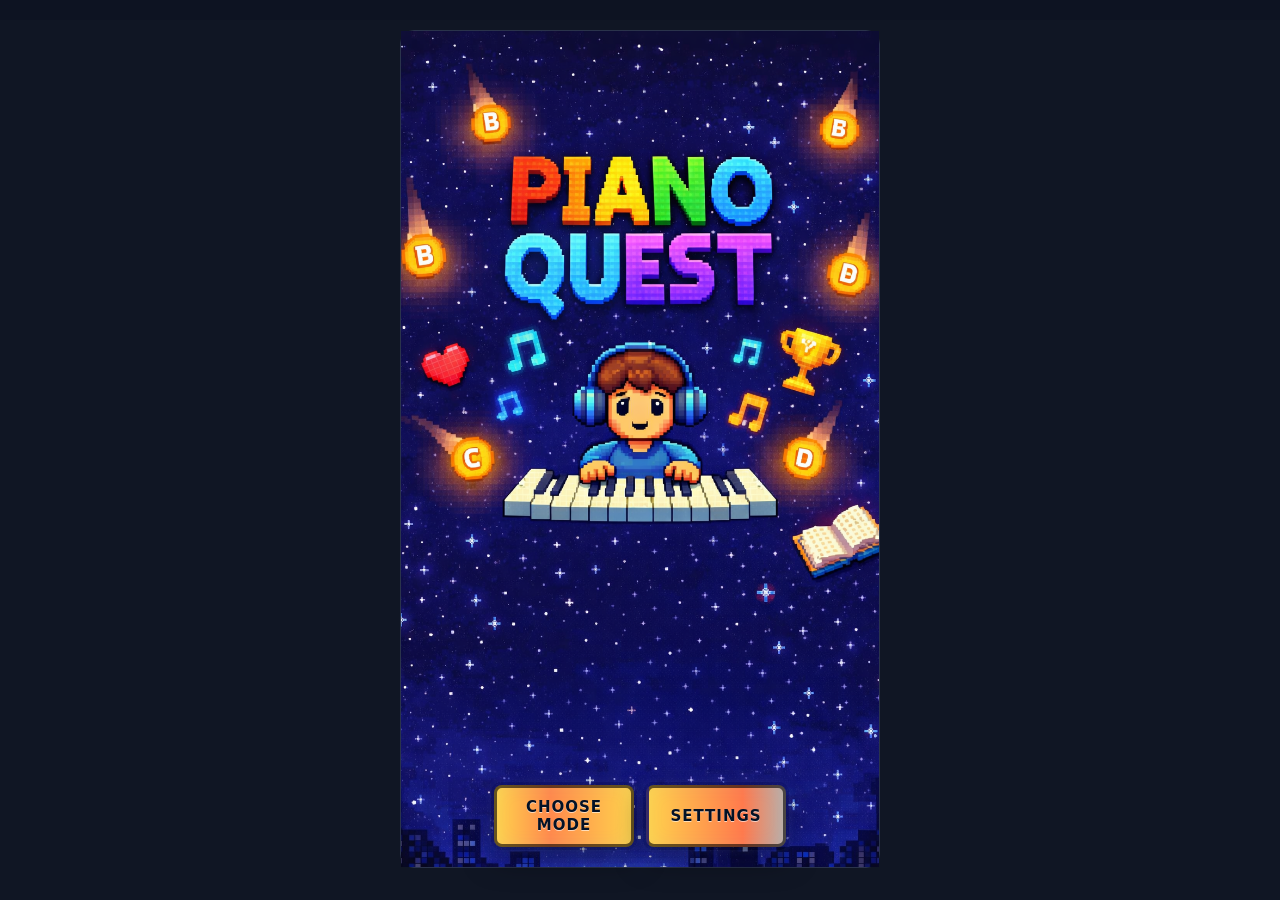
==== index.html @ ebee8ac4 "major changes across the meteor game" ====
<!doctype html>
<html lang="en">
<head>
<meta charset="utf-8"/>
<meta name="viewport" content="width=device-width, initial-scale=1, user-scalable=no"/>
<title>Dino Comets – Mobile Pitch Game</title>
  <!-- quick favicon to avoid 404; uses main menu image as a placeholder -->
  <link rel="icon" href="Assets/Pictures/Main%20menu.png" type="image/png">
<link rel="stylesheet" href="styles.css">
</head>
<body>
<header>
  <div id="levelTimer" class="level-timer" style="margin-left:12px"></div>
</header>

<div class="wrap">
  <div class="panel gameShell">
    <canvas id="game" width="360" height="640" aria-label="game canvas"></canvas>
    <div id="gameOverOverlay" class="game-over-overlay" style="display:none">
      <div class="go-card">
        <h2 class="go-title">Game Over!</h2>
        <div class="go-score">Score: <span id="overlayScore">0</span></div>
        <div class="go-best">Best: <span id="overlayBest">0</span></div>
        <div class="go-buttons">
          <button id="playAgainBtn" class="primary">Play again</button>
          <button id="selectLevelBtn">Select level</button>
          <button id="mainMenuBtn">Main menu</button>
        </div>
      </div>
    </div>
    <div id="mainMenuOverlay" class="menu-overlay" style="display:none">
      <div class="menu-card">
        <div class="menu-banner"><img src="Assets/Pictures/Main menu.png" alt="Main menu"></div>
        <h2 class="menu-title">Main Menu</h2>
        <!-- menu actions moved outside the card so they're visible over the full-screen banner -->

        <div id="chooseModePanel" class="choose-panel" style="display:none">
          <div class="modes-scroll" id="modesList">
            <div class="mode-category">KEYBOARD IDENTIFICATION</div>
            <div class="mode-item" data-mode="meteor-sky">
              <div class="mode-thumb" style="background-image:url('Assets/Pictures/Meteor Sky.png'); background-size:cover; background-position:center;"></div>
              <div class="mode-meta">
                <div class="mode-name">Meteor sky</div>
                <div class="mode-desc">Destroy the meteor notes before they destroy the planet!</div>
              </div>
            </div>
            <div id="modeLevels" class="mode-levels" style="display:none">
              <div class="levels-header">Levels</div>
              <div id="levelsGrid" class="levels-grid"></div>
            </div>
          </div>
        </div>

        <div id="settingsPanel" class="choose-panel" style="display:none">
          <div style="padding:6px">
            <div style="margin-bottom:8px">Input source</div>
            <select id="inputSelect" aria-label="input-select" style="width:100%; margin-bottom:8px">
              <option value="mic">Microphone</option>
              <option value="midi">MIDI keyboard</option>
            </select>
            <button id="btnMidi">Connect MIDI</button>
            <div style="height:6px"></div>
            <div id="permMsg"></div>
            <div id="midiMsg" style="margin-top:6px; color:#bcd3ef"></div>
            <div style="height:8px"></div>
            <label style="display:flex; align-items:center; gap:8px; margin-top:6px">
              <input id="musicToggle" type="checkbox"> Play menu music
            </label>
            <div style="height:8px"></div>
            <label style="display:flex; align-items:center; gap:8px; align-items:center">
              Volume
              <input id="musicVolume" type="range" min="0" max="100" value="55" style="flex:1;">
            </label>
            <div style="height:8px"></div>
            <div style="height:8px"></div>
            <div style="margin-top:6px; border-top:1px solid rgba(255,255,255,0.03); padding-top:8px">
              <div style="font-weight:800; margin-bottom:6px">Microphone calibration</div>
              <button id="calibrateBtn">Open calibration</button>
              <div id="calibPanel" style="display:none; margin-top:8px;">
                <div style="margin-bottom:6px">Level: <div class="bar" style="display:inline-block; width:140px; vertical-align:middle; margin-left:6px"><div id="calibLevel" class="fill" style="width:0"></div></div></div>
                <div style="margin-top:6px">Detected: <span id="calibDetected">—</span></div>
                <div style="margin-top:6px">Suggested tolerance: <span id="calibSuggestedTol">—</span> ¢</div>
                <div style="margin-top:8px; display:flex; gap:8px; flex-wrap:wrap">
                  <button id="calibAmbientBtn">Measure ambient (2s)</button>
                  <button id="calibTargetBtn">Capture target (play note)</button>
                  <button id="calibVerifyBtn">Verify different note</button>
                </div>
                <div id="calibMsg" style="margin-top:8px; color:#ffdede"></div>
                <div style="height:8px"></div>
                <div style="display:flex; gap:8px;">
                  <button id="calibSaveBtn" class="primary">Save calibration</button>
                  <button id="calibCloseBtn">Close</button>
                </div>
              </div>
            </div>
            <div style="height:8px"></div>
            <div style="display:flex; gap:8px;">
              <button id="settingsCloseBtn">Close</button>
            </div>
          </div>
        </div>

        <div style="height:10px"></div>
      </div>
    </div>
    <!-- floating actions visible over the banner (mode/settings) -->
    <div class="menu-floating-actions" style="pointer-events:auto">
      <button id="chooseModeBtn" class="primary">Choose mode</button>
      <button id="settingsBtn">Settings</button>
    </div>
    <div id="readyOverlay" class="ready-overlay" style="display:none">
      <div class="ready-card">
        <div class="ready-title">Ready?</div>
        <div class="ready-sub">click to start</div>
      </div>
    </div>
  </div>

  <!-- controls panel removed (Input level, detected note, tolerances) -->
</div>

<script src="main.js"></script>
</body>
</html>
---- styles.css ----
:root { --bg:#101624; --fg:#e9f0ff; --panel:#121a2c; --edge:#2a334b; }
html,body { margin:0; height:100%; background:var(--bg); color:var(--fg); font-family: system-ui, -apple-system, Segoe UI, Roboto, sans-serif; }
header { padding:10px 12px; display:flex; gap:8px; align-items:center; background:#0d1322; position:sticky; top:0; z-index:2; }
h1 { font-size:15px; margin:0; font-weight:700; }
button, input { font:inherit; border-radius:10px; border:1px solid var(--edge); padding:8px 12px; background:#141a2b; color:var(--fg); }
button.primary { background:#2a3352; border-color:#3a4470; }
.wrap { display:grid; grid-template-columns: 1fr; gap:10px; padding:10px; max-width: 480px; margin: 0 auto 14px; }
.panel { background:var(--panel); border:1px solid var(--edge); border-radius:14px; padding:10px; }
.gameShell { position:relative; }
canvas { image-rendering: pixelated; width: 100%; height: auto; border-radius: 14px; border:1px solid var(--edge); background:#0f1424; display:block; }
.row { display:flex; gap:8px; align-items:center; flex-wrap:wrap; }
.bar { height:10px; background:#26324b; border-radius:8px; overflow:hidden; }
.fill { height:100%; width:0; background:linear-gradient(90deg,#4ea1ff,#89f7fe); }
.stat { font-variant-numeric: tabular-nums; }
small { color:#a9b3cf; }

/* small helper to reduce canvas aliasing on some browsers */
canvas { image-rendering: pixelated; }

/* Game Over overlay */
.game-over-overlay {
	position: absolute;
	inset: 0;
	display: flex;
	align-items: center;
	justify-content: center;
	pointer-events: none;
}
.game-over-overlay .go-card {
	pointer-events: auto;
	background: linear-gradient(180deg, rgba(20,10,10,0.9), rgba(10,5,5,0.85));
	border-radius: 14px;
	padding: 22px;
	text-align: center;
	color: #fff;
	width: 80%;
	max-width: 320px;
	box-shadow: 0 12px 30px rgba(0,0,0,0.6), 0 2px 0 rgba(0,0,0,0.3) inset;
}
.go-title {
	margin: 0 0 8px 0;
	font-size: 44px;
	line-height: 1;
	color: #ff3b3b;
	font-weight: 900;
	text-shadow: 0 6px 0 rgba(0,0,0,0.6), 0 1px 0 #fff2b8 inset;
	-webkit-text-stroke: 2px rgba(120,10,10,0.6);
}
.go-score, .go-best { font-size: 18px; margin: 6px 0; color:#ffdede }
.go-buttons { display:flex; gap:10px; justify-content:center; margin-top:12px }
.go-buttons button { min-width:110px }

/* Main menu overlay */
.menu-overlay {
	position: absolute;
	inset: 0;
	display: flex;
	align-items: center;
	justify-content: center;
	pointer-events: none;
}

/* Use a full-screen picture as the main-menu background (covers the canvas)
   Hide the card by default so the picture fills the screen on app load.
   Add `.show-card` to reveal the card when needed. */
.menu-overlay {
    background-image: url('Assets/Pictures/Main menu.png');
    background-size: cover;
    background-position: center;
    background-repeat: no-repeat;
}
.menu-overlay .menu-card { display: none; }
.menu-overlay.show-card .menu-card { display: block; }
.menu-overlay.show-card { background-image: none; background-color: rgba(6,8,14,0.95); align-items: flex-start; justify-content: flex-start; }
.menu-overlay.show-card .menu-card { display:block; width:100%; max-width:none; height:100%; border-radius:0; margin:0; padding:18px; box-sizing:border-box; overflow:auto; }
.menu-overlay.show-card .menu-banner { display:none; }
.menu-overlay.show-card .menu-floating-actions { display:none; }
.menu-overlay.show-card .modes-scroll { max-height: calc(100% - 160px); overflow:auto; }
.menu-overlay .menu-card {
	pointer-events: auto;
	background: linear-gradient(180deg, rgba(8,12,24,0.96), rgba(6,8,14,0.95));
	border-radius: 14px;
	padding: 18px;
	overflow: hidden;
	min-width: 280px;
	box-sizing: border-box;
	width: 86%;
	max-width: 420px;
	color: #eaf6ff;
	box-shadow: 0 18px 40px rgba(0,0,0,0.6);
}

.menu-banner { width:100%; display:block; margin-bottom:10px; }
/* make the banner pop with a pixel-art frame and glow */
.menu-banner img { width:100%; height:220px; object-fit:cover; border-radius:8px; display:block; box-shadow: 0 18px 40px rgba(0,0,0,0.6), 0 0 40px rgba(120,100,255,0.08) inset; border:4px solid rgba(6,8,14,0.6); image-rendering: pixelated; }


/* Floating action buttons that sit on top of the full-screen banner */
.menu-floating-actions {
	position: absolute;
	bottom: 20px;
	left: 50%;
	transform: translateX(-50%);
	display: flex;
	gap: 12px;
	pointer-events: auto;
	z-index: 4;
}
.menu-floating-actions button {
	min-width: 140px;
	padding: 10px 18px;
	border-radius: 8px;
	position: relative;
	font-weight: 900;
	text-transform: uppercase;
	letter-spacing: 1px;
	font-size: 15px;
	border: 3px solid rgba(0,0,0,0.6);
	cursor: pointer;
	box-shadow: 0 10px 30px rgba(0,0,0,0.5), 0 0 18px rgba(110,190,255,0.06) inset;
	transition: transform 160ms ease, box-shadow 160ms ease;
	color: #041226;
	background: linear-gradient(90deg, #ffd24d 0%, #ff7a4d 35%, #7be1ff 65%, #8b6bff 100%);
	background-size: 200% 100%;
	text-shadow: 0 1px 0 rgba(255,255,255,0.6);
}
.menu-floating-actions button.primary { background: linear-gradient(90deg,#ffd24d 0%,#ff8a4d 40%,#ffd24d 100%); }
.menu-floating-actions button:hover { transform: translateY(-6px) scale(1.02); box-shadow: 0 18px 45px rgba(0,0,0,0.6), 0 0 30px rgba(120,90,255,0.14); }
.menu-floating-actions button:active { transform: translateY(-2px) scale(0.99); }

/* add a subtle neon rim around the buttons to match the banner colors */
.menu-floating-actions button::after{
	content: '';
	position: absolute;
	left: -6px; right: -6px; top: -6px; bottom: -6px;
	border-radius: 10px;
	pointer-events: none;
	box-shadow: 0 0 18px rgba(123,107,255,0.12), 0 0 10px rgba(123,227,255,0.06);
	opacity: 0.9;
}
.menu-title { margin:0 0 8px 0; font-size:22px; font-weight:800; }
.menu-actions { display:flex; gap:10px; margin-bottom:12px }
.menu-actions button { flex:1 }
.back-button { flex:0 0 44px; width:44px; padding:6px; font-size:18px; border-radius:8px }
.choose-panel { background: linear-gradient(180deg, rgba(12,16,30,0.6), rgba(6,8,14,0.4)); padding:10px; border-radius:10px }
.modes-scroll { max-height:220px; overflow:auto; padding-right:6px }
.mode-category { font-size:12px; color:#9fb3d9; margin:8px 6px }
.mode-item { display:flex; gap:10px; align-items:center; padding:8px; border-radius:8px; margin:6px; background:linear-gradient(180deg, rgba(255,255,255,0.02), transparent) }
.mode-thumb { width:48px; height:48px; background:linear-gradient(135deg,#ffb84d,#ffa36b); border-radius:6px; box-shadow: inset 0 -6px 10px rgba(0,0,0,0.15); flex:0 0 48px }
.mode-meta { display:flex; flex-direction:column }
.mode-name { font-weight:700 }
.mode-desc { font-size:12px; color:#bcd3ef }

.mode-levels { margin-top:8px; }
.levels-header { color:#9fb3d9; font-size:12px; margin:6px }
.levels-grid { display:flex; flex-wrap:wrap; gap:8px }
.level-item { width:56px; height:56px; display:flex; align-items:center; justify-content:center; border-radius:8px; background:rgba(255,255,255,0.02); cursor:pointer; font-weight:700 }
.level-item.locked { opacity:0.28; cursor:not-allowed; filter:grayscale(0.6) }
.level-item.unlocked { box-shadow: 0 6px 12px rgba(0,0,0,0.35) }
.level-timer { color:#eaf6ff; font-weight:700 }

/* Ready overlay */
.ready-overlay {
	position: absolute;
	inset: 0;
	display: flex;
	align-items: center;
	justify-content: center;
	pointer-events: none;
}
.ready-card {
	pointer-events: auto;
	background: linear-gradient(180deg, rgba(8,8,12,0.95), rgba(4,4,6,0.95));
	padding: 22px 28px;
	border-radius: 12px;
	text-align: center;
	color: #fff;
	box-shadow: 0 12px 28px rgba(0,0,0,0.6);
}
.ready-title { font-size:42px; font-weight:800; color:#ff4d4d; margin-bottom:6px; text-shadow:0 6px 0 rgba(0,0,0,0.5) }
.ready-sub { font-size:14px; color:#dfefff }
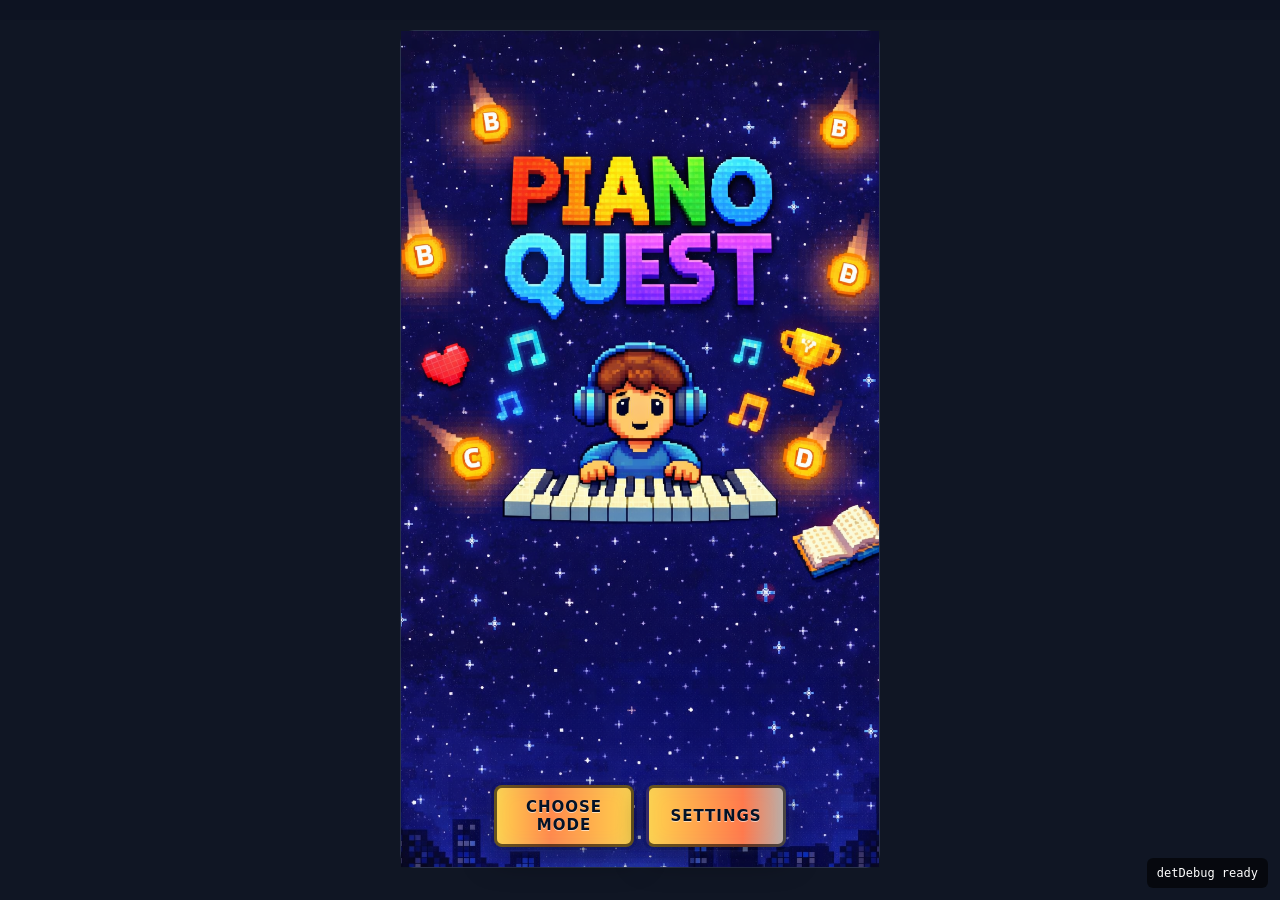
==== commit f352e077: "changes to mic input functionality" ====
--- a/index.html
+++ b/index.html
@@ -80,9 +80,16 @@
                 <div style="margin-bottom:6px">Level: <div class="bar" style="display:inline-block; width:140px; vertical-align:middle; margin-left:6px"><div id="calibLevel" class="fill" style="width:0"></div></div></div>
                 <div style="margin-top:6px">Detected: <span id="calibDetected">—</span></div>
                 <div style="margin-top:6px">Suggested tolerance: <span id="calibSuggestedTol">—</span> ¢</div>
+                <div style="margin-top:8px">Tolerance: <input id="tol" type="range" min="10" max="100" step="1" value="35" style="width:160px; vertical-align:middle; margin-left:8px"> <span id="tolVal" style="margin-left:8px; font-weight:700">35</span> ¢</div>
+                <div style="margin-top:8px; display:flex; gap:8px; align-items:center">
+                  <label style="display:flex; align-items:center; gap:8px">Threshold (dB)
+                    <input id="calibThreshold" type="range" min="-60" max="-20" step="1" value="-40" style="width:160px; vertical-align:middle; margin-left:8px">
+                  </label>
+                  <button id="calibRecordBtn" style="width:34px; height:34px; border-radius:18px; background:#330000; border:1px solid #550000; color:#fff">●</button>
+                  <div id="calibDbReadout" style="min-width:80px; font-family:monospace;">-</div>
+                </div>
                 <div style="margin-top:8px; display:flex; gap:8px; flex-wrap:wrap">
-                  <button id="calibAmbientBtn">Measure ambient (2s)</button>
-                  <button id="calibTargetBtn">Capture target (play note)</button>
+                  <button id="calibTargetBtn">Calibrate pitch (play C)</button>
                   <button id="calibVerifyBtn">Verify different note</button>
                 </div>
                 <div id="calibMsg" style="margin-top:8px; color:#ffdede"></div>
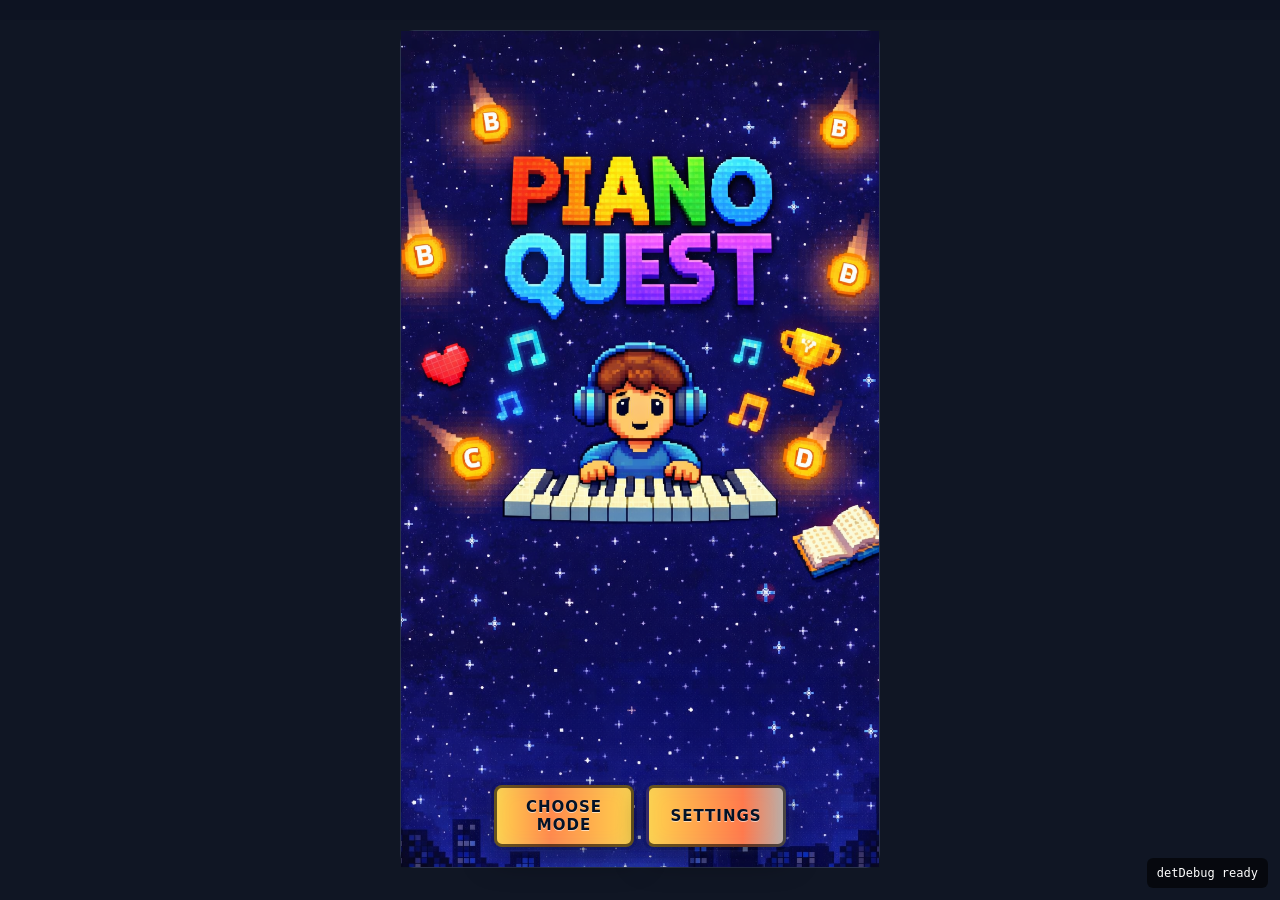
==== commit b7ba6111: "justering av volum og high score" ====
--- a/index.html
+++ b/index.html
@@ -64,7 +64,7 @@
             <div id="midiMsg" style="margin-top:6px; color:#bcd3ef"></div>
             <div style="height:8px"></div>
             <label style="display:flex; align-items:center; gap:8px; margin-top:6px">
-              <input id="musicToggle" type="checkbox"> Play menu music
+              <input id="musicToggle" type="checkbox"> Play music (menu & game)
             </label>
             <div style="height:8px"></div>
             <label style="display:flex; align-items:center; gap:8px; align-items:center">
@@ -101,7 +101,8 @@
               </div>
             </div>
             <div style="height:8px"></div>
-            <div style="display:flex; gap:8px;">
+            <div style="display:flex; gap:8px; flex-wrap:wrap;">
+              <button id="clearRecordsBtn" style="background:#7a2f2f; color:#fff; border:1px solid #a05050">Clear all records</button>
               <button id="settingsCloseBtn">Close</button>
             </div>
           </div>
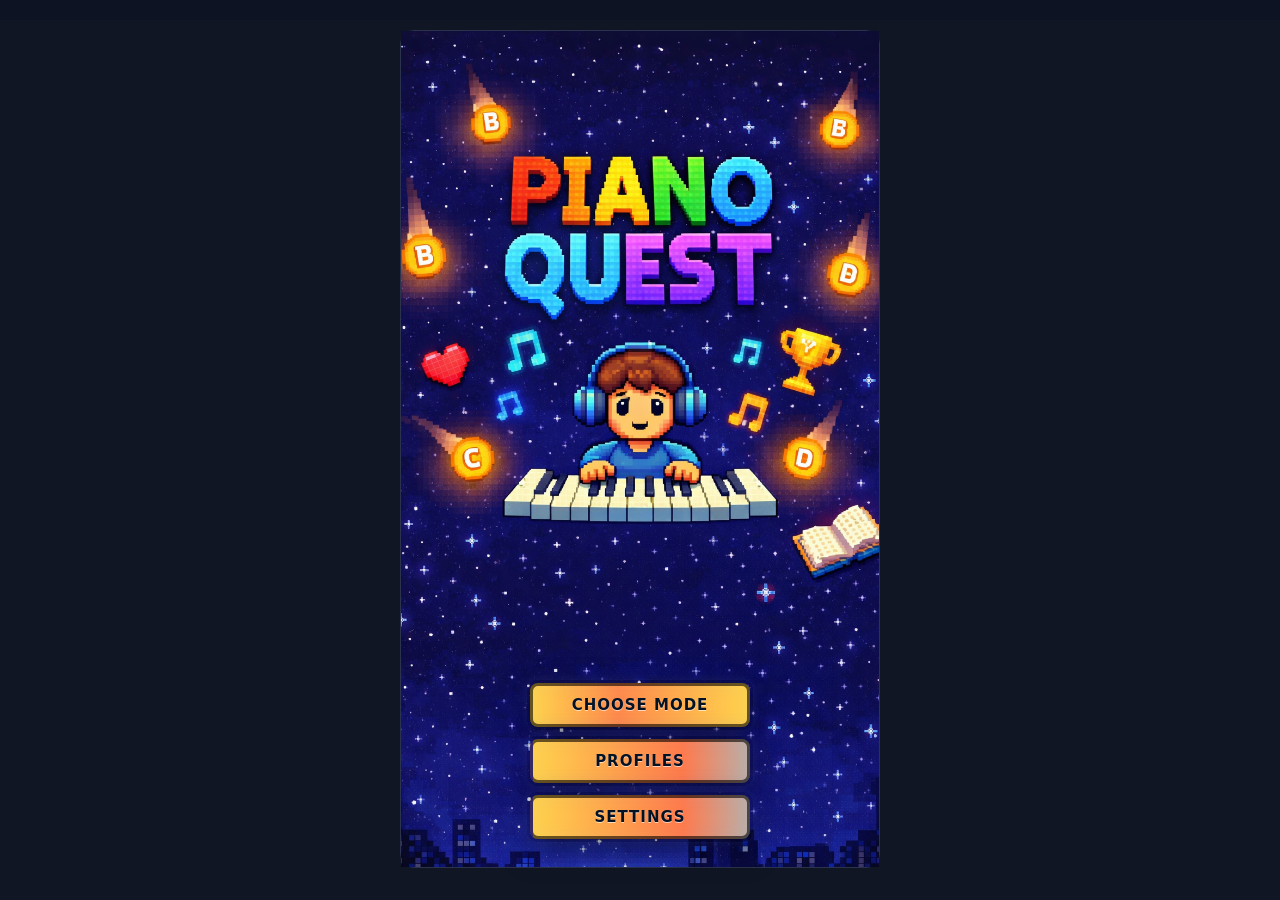
==== commit 2b7a574c: "improved the input handling method, and added profile creation and coin system" ====
--- a/index.html
+++ b/index.html
@@ -29,10 +29,13 @@
       </div>
     </div>
     <div id="mainMenuOverlay" class="menu-overlay" style="display:none">
-      <div class="menu-card">
-        <div class="menu-banner"><img src="Assets/Pictures/Main menu.png" alt="Main menu"></div>
-        <h2 class="menu-title">Main Menu</h2>
-        <!-- menu actions moved outside the card so they're visible over the full-screen banner -->
+      <div class="menu-card">
+        <div class="menu-banner"><img src="Assets/Pictures/Main menu.png" alt="Main menu"></div>
+        <div class="menu-header">
+          <button id="backBtn" class="back-button" style="display:none">Back</button>
+          <h2 class="menu-title">Main Menu</h2>
+        </div>
+        <!-- menu actions moved outside the card so they're visible over the full-screen banner -->
 
         <div id="chooseModePanel" class="choose-panel" style="display:none">
           <div class="modes-scroll" id="modesList">
@@ -44,6 +47,14 @@
                 <div class="mode-desc">Destroy the meteor notes before they destroy the planet!</div>
               </div>
             </div>
+            <div class="mode-category" style="margin-top:10px">NOTE READING</div>
+            <div class="mode-item" data-mode="note-reading">
+              <div class="mode-thumb" style="background:#1a1520; display:flex; align-items:center; justify-content:center; font-size:38px; color:#c4b896;">𝄞</div>
+              <div class="mode-meta">
+                <div class="mode-name">Note Reading</div>
+                <div class="mode-desc">Read the note on the staff and play it on your piano!</div>
+              </div>
+            </div>
             <div id="modeLevels" class="mode-levels" style="display:none">
               <div class="levels-header">Levels</div>
               <div id="levelsGrid" class="levels-grid"></div>
@@ -51,14 +62,17 @@
           </div>
         </div>
 
-        <div id="settingsPanel" class="choose-panel" style="display:none">
-          <div style="padding:6px">
+        <div id="settingsPanel" class="choose-panel" style="display:none">
+          <div style="padding:6px">
             <div style="margin-bottom:8px">Input source</div>
             <select id="inputSelect" aria-label="input-select" style="width:100%; margin-bottom:8px">
               <option value="mic">Microphone</option>
               <option value="midi">MIDI keyboard</option>
             </select>
-            <button id="btnMidi">Connect MIDI</button>
+            <div style="display:flex; gap:8px; flex-wrap:wrap">
+              <button id="btnMidi">Connect MIDI</button>
+              <button id="restartMicBtn">Restart microphone</button>
+            </div>
             <div style="height:6px"></div>
             <div id="permMsg"></div>
             <div id="midiMsg" style="margin-top:6px; color:#bcd3ef"></div>
@@ -102,20 +116,56 @@
             </div>
             <div style="height:8px"></div>
             <div style="display:flex; gap:8px; flex-wrap:wrap;">
-              <button id="clearRecordsBtn" style="background:#7a2f2f; color:#fff; border:1px solid #a05050">Clear all records</button>
+              <button id="clearRecordsBtn" style="background:#7a2f2f; color:#fff; border:1px solid #a05050">Clear profile records</button>
               <button id="settingsCloseBtn">Close</button>
             </div>
-          </div>
-        </div>
-
-        <div style="height:10px"></div>
-      </div>
-    </div>
-    <!-- floating actions visible over the banner (mode/settings) -->
-    <div class="menu-floating-actions" style="pointer-events:auto">
-      <button id="chooseModeBtn" class="primary">Choose mode</button>
-      <button id="settingsBtn">Settings</button>
-    </div>
+          </div>
+        </div>
+
+        <div id="profilePanel" class="choose-panel profile-panel" style="display:none">
+          <div class="profile-current">
+            <div>
+              <div class="profile-label">Current profile</div>
+              <div id="activeProfileName" class="profile-name">Player 1</div>
+            </div>
+            <div class="coin-pill">Coins <span id="profileCoins">0</span></div>
+          </div>
+
+          <div class="profile-actions">
+            <input id="profileNameInput" type="text" maxlength="24" placeholder="New profile name">
+            <button id="createProfileBtn" class="primary">Create</button>
+          </div>
+
+          <div id="profileList" class="profile-list"></div>
+
+          <div class="profile-stats">
+            <div class="profile-stat"><span>Levels unlocked</span><strong id="profileUnlockedCount">1 / 10</strong></div>
+            <div class="profile-stat"><span>Levels completed</span><strong id="profileCompletedCount">0 / 10</strong></div>
+            <div class="profile-stat"><span>Meteor time</span><strong id="profileMeteorTime">0m</strong></div>
+            <div class="profile-stat"><span>Note time</span><strong id="profileNoteTime">0m</strong></div>
+            <div class="profile-stat"><span>Survival best</span><strong id="profileSurvivalBest">0</strong></div>
+            <div class="profile-stat"><span>Note Reading best</span><strong id="profileNoteBest">0</strong></div>
+          </div>
+
+          <div class="levels-header">Meteor level bests</div>
+          <div id="profileLevelBests" class="profile-level-bests"></div>
+
+          <div class="profile-footer">
+            <button id="deleteProfileBtn" class="danger">Delete profile</button>
+            <button id="profileCloseBtn">Close</button>
+          </div>
+          <div id="profileMsg" class="profile-msg"></div>
+        </div>
+
+        <div style="height:10px"></div>
+      </div>
+    </div>
+    <!-- floating actions visible over the banner (mode/settings) -->
+    <div class="menu-floating-actions" style="pointer-events:auto">
+      <button id="chooseModeBtn" class="primary">Choose mode</button>
+      <button id="profileBtn">Profiles</button>
+      <button id="settingsBtn">Settings</button>
+    </div>
     <div id="readyOverlay" class="ready-overlay" style="display:none">
       <div class="ready-card">
         <div class="ready-title">Ready?</div>
--- a/styles.css
+++ b/styles.css
@@ -96,19 +96,24 @@
 
 
 /* Floating action buttons that sit on top of the full-screen banner */
-.menu-floating-actions {
-	position: absolute;
-	bottom: 20px;
-	left: 50%;
-	transform: translateX(-50%);
-	display: flex;
-	gap: 12px;
-	pointer-events: auto;
-	z-index: 4;
-}
-.menu-floating-actions button {
-	min-width: 140px;
-	padding: 10px 18px;
+.menu-floating-actions {
+	position: absolute;
+	bottom: 28px;
+	left: 50%;
+	transform: translateX(-50%);
+	display: flex;
+	flex-direction: column;
+	flex-wrap: nowrap;
+	justify-content: center;
+	gap: 12px;
+	width: min(220px, calc(100% - 48px));
+	pointer-events: auto;
+	z-index: 4;
+}
+.menu-floating-actions button {
+	width: 100%;
+	min-width: 0;
+	padding: 10px 18px;
 	border-radius: 8px;
 	position: relative;
 	font-weight: 900;
@@ -138,12 +143,13 @@
 	box-shadow: 0 0 18px rgba(123,107,255,0.12), 0 0 10px rgba(123,227,255,0.06);
 	opacity: 0.9;
 }
-.menu-title { margin:0 0 8px 0; font-size:22px; font-weight:800; }
-.menu-actions { display:flex; gap:10px; margin-bottom:12px }
-.menu-actions button { flex:1 }
-.back-button { flex:0 0 44px; width:44px; padding:6px; font-size:18px; border-radius:8px }
-.choose-panel { background: linear-gradient(180deg, rgba(12,16,30,0.6), rgba(6,8,14,0.4)); padding:10px; border-radius:10px }
-.modes-scroll { max-height:220px; overflow:auto; padding-right:6px }
+.menu-header { display:flex; align-items:center; gap:10px; margin-bottom:8px; }
+.menu-title { margin:0; font-size:22px; font-weight:800; }
+.menu-actions { display:flex; gap:10px; margin-bottom:12px }
+.menu-actions button { flex:1 }
+.back-button { flex:0 0 auto; padding:7px 12px; font-size:14px; border-radius:8px; font-weight:800; }
+.choose-panel { background: linear-gradient(180deg, rgba(12,16,30,0.6), rgba(6,8,14,0.4)); padding:10px; border-radius:10px }
+.modes-scroll { max-height:220px; overflow:auto; padding-right:6px }
 .mode-category { font-size:12px; color:#9fb3d9; margin:8px 6px }
 .mode-item { display:flex; gap:10px; align-items:center; padding:8px; border-radius:8px; margin:6px; background:linear-gradient(180deg, rgba(255,255,255,0.02), transparent) }
 .mode-thumb { width:48px; height:48px; background:linear-gradient(135deg,#ffb84d,#ffa36b); border-radius:6px; box-shadow: inset 0 -6px 10px rgba(0,0,0,0.15); flex:0 0 48px }
@@ -156,10 +162,77 @@
 .levels-grid { display:flex; flex-wrap:wrap; gap:8px }
 .level-item { width:56px; height:56px; display:flex; align-items:center; justify-content:center; border-radius:8px; background:rgba(255,255,255,0.02); cursor:pointer; font-weight:700 }
 .level-item.locked { opacity:0.28; cursor:not-allowed; filter:grayscale(0.6) }
-.level-item.unlocked { box-shadow: 0 6px 12px rgba(0,0,0,0.35) }
-.level-timer { color:#eaf6ff; font-weight:700 }
-
-/* Ready overlay */
+.level-item.unlocked { box-shadow: 0 6px 12px rgba(0,0,0,0.35) }
+.level-timer { color:#eaf6ff; font-weight:700 }
+
+.profile-panel { color:#eaf6ff; }
+.profile-current {
+	display:flex;
+	align-items:center;
+	justify-content:space-between;
+	gap:10px;
+	margin-bottom:10px;
+}
+.profile-label { font-size:12px; color:#9fb3d9; text-transform:uppercase; font-weight:700; }
+.profile-name { font-size:22px; line-height:1.1; font-weight:900; }
+.coin-pill {
+	flex:0 0 auto;
+	border:1px solid rgba(255,210,77,0.45);
+	background:rgba(255,210,77,0.12);
+	color:#ffd24d;
+	border-radius:8px;
+	padding:8px 10px;
+	font-weight:900;
+}
+.profile-actions { display:flex; gap:8px; margin-bottom:10px; }
+.profile-actions input { min-width:0; flex:1; border-radius:8px; }
+.profile-list { display:grid; gap:6px; margin-bottom:10px; }
+.profile-row {
+	display:flex;
+	align-items:center;
+	justify-content:space-between;
+	gap:8px;
+	padding:8px;
+	border-radius:8px;
+	background:rgba(255,255,255,0.03);
+}
+.profile-row.active { outline:2px solid rgba(123,225,255,0.45); background:rgba(123,225,255,0.08); }
+.profile-row-name { font-weight:800; overflow:hidden; text-overflow:ellipsis; white-space:nowrap; }
+.profile-row-meta { font-size:12px; color:#bcd3ef; }
+.profile-stats {
+	display:grid;
+	grid-template-columns:repeat(2, minmax(0, 1fr));
+	gap:8px;
+	margin:10px 0;
+}
+.profile-stat {
+	background:rgba(255,255,255,0.03);
+	border-radius:8px;
+	padding:8px;
+	min-height:48px;
+}
+.profile-stat span { display:block; font-size:12px; color:#9fb3d9; }
+.profile-stat strong { display:block; margin-top:3px; font-size:16px; }
+.profile-level-bests {
+	display:grid;
+	grid-template-columns:repeat(5, minmax(0, 1fr));
+	gap:6px;
+	margin-bottom:10px;
+}
+.profile-level-best {
+	border-radius:8px;
+	background:rgba(255,255,255,0.03);
+	padding:7px 4px;
+	text-align:center;
+	font-size:12px;
+	color:#bcd3ef;
+}
+.profile-level-best strong { display:block; color:#ffffff; font-size:14px; }
+.profile-footer { display:flex; gap:8px; flex-wrap:wrap; }
+button.danger { background:#7a2f2f; color:#fff; border-color:#a05050; }
+.profile-msg { min-height:18px; margin-top:8px; color:#ffdede; font-size:13px; }
+
+/* Ready overlay */
 .ready-overlay {
 	position: absolute;
 	inset: 0;
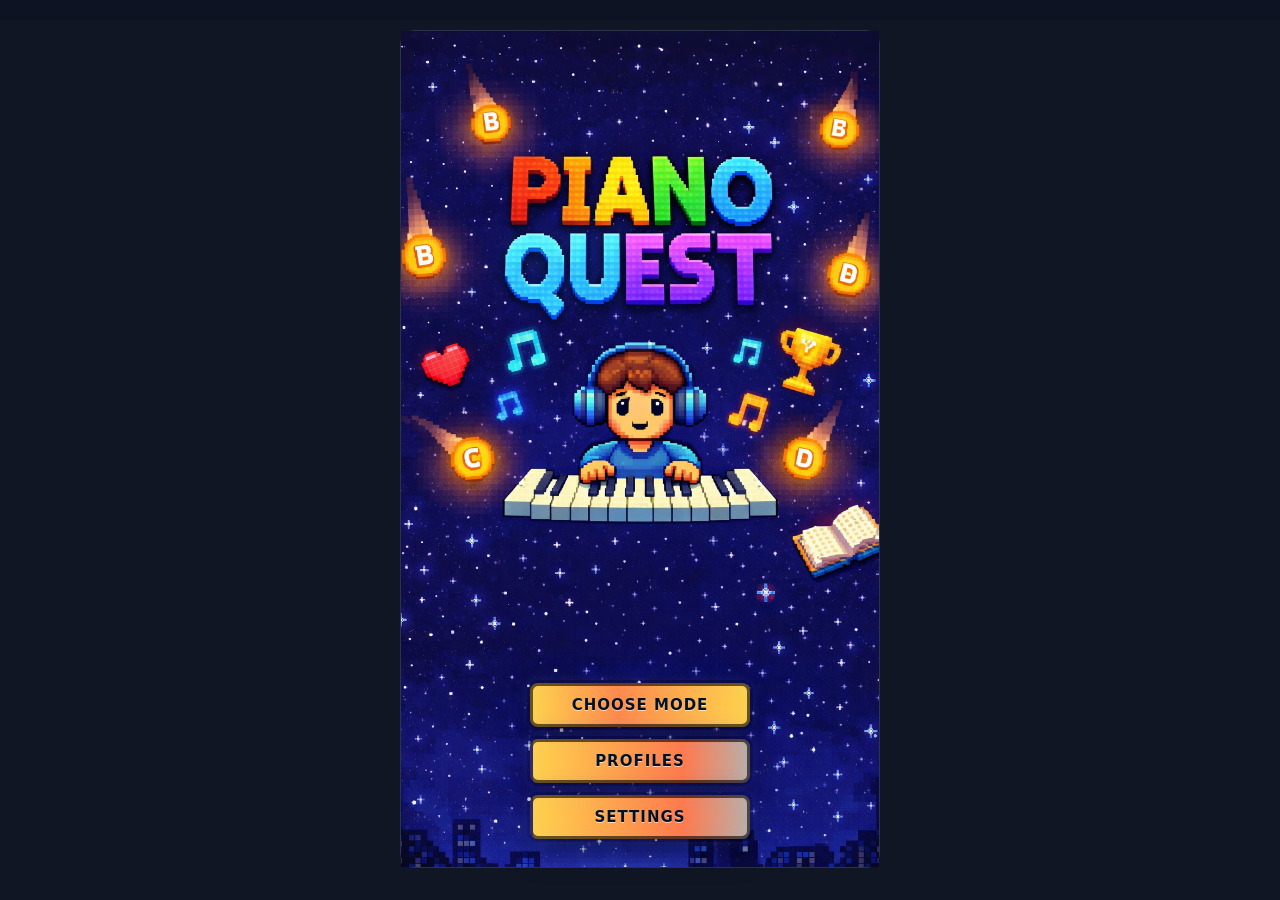
==== commit f45f0117: "updated a few menus and settings." ====
--- a/index.html
+++ b/index.html
@@ -14,14 +14,22 @@
 </header>
 
 <div class="wrap">
-  <div class="panel gameShell">
-    <canvas id="game" width="360" height="640" aria-label="game canvas"></canvas>
-    <div id="gameOverOverlay" class="game-over-overlay" style="display:none">
+  <div class="panel gameShell">
+    <canvas id="game" width="360" height="640" aria-label="game canvas"></canvas>
+    <div id="inGameActions" class="in-game-actions" style="display:none">
+      <button id="inGameMenuBtn">Main menu</button>
+    </div>
+    <div id="gameOverOverlay" class="game-over-overlay" style="display:none">
       <div class="go-card">
-        <h2 class="go-title">Game Over!</h2>
-        <div class="go-score">Score: <span id="overlayScore">0</span></div>
-        <div class="go-best">Best: <span id="overlayBest">0</span></div>
-        <div class="go-buttons">
+        <h2 class="go-title">Game Over!</h2>
+        <div class="go-score">Score: <span id="overlayScore">0</span></div>
+        <div class="go-best">Best: <span id="overlayBest">0</span></div>
+        <div id="coinReward" class="coin-reward" style="display:none">
+          <div class="coin-earned">+<span id="overlayCoinsEarned">0</span> coins</div>
+          <div id="overlayCoinDetails" class="coin-details"></div>
+          <div class="coin-total">Total: <span id="overlayCoinTotal">0</span></div>
+        </div>
+        <div class="go-buttons">
           <button id="playAgainBtn" class="primary">Play again</button>
           <button id="selectLevelBtn">Select level</button>
           <button id="mainMenuBtn">Main menu</button>
@@ -55,12 +63,19 @@
                 <div class="mode-desc">Read the note on the staff and play it on your piano!</div>
               </div>
             </div>
-            <div id="modeLevels" class="mode-levels" style="display:none">
-              <div class="levels-header">Levels</div>
-              <div id="levelsGrid" class="levels-grid"></div>
-            </div>
-          </div>
-        </div>
+            <div id="modeLevels" class="mode-levels" style="display:none">
+              <div class="levels-header">Levels</div>
+              <div id="levelsGrid" class="levels-grid"></div>
+              <div id="levelDetail" class="level-detail" style="display:none">
+                <div>
+                  <div id="levelDetailTitle" class="level-detail-title">Select a level</div>
+                  <div id="levelDetailStats" class="level-detail-stats"></div>
+                </div>
+                <button id="startLevelBtn" class="primary">Start</button>
+              </div>
+            </div>
+          </div>
+        </div>
 
         <div id="settingsPanel" class="choose-panel" style="display:none">
           <div style="padding:6px">
--- a/styles.css
+++ b/styles.css
@@ -2,20 +2,38 @@
 html,body { margin:0; height:100%; background:var(--bg); color:var(--fg); font-family: system-ui, -apple-system, Segoe UI, Roboto, sans-serif; }
 header { padding:10px 12px; display:flex; gap:8px; align-items:center; background:#0d1322; position:sticky; top:0; z-index:2; }
 h1 { font-size:15px; margin:0; font-weight:700; }
-button, input { font:inherit; border-radius:10px; border:1px solid var(--edge); padding:8px 12px; background:#141a2b; color:var(--fg); }
-button.primary { background:#2a3352; border-color:#3a4470; }
-.wrap { display:grid; grid-template-columns: 1fr; gap:10px; padding:10px; max-width: 480px; margin: 0 auto 14px; }
+button, input { font:inherit; border-radius:10px; border:1px solid var(--edge); padding:8px 12px; background:#141a2b; color:var(--fg); }
+button.primary { background:#2a3352; border-color:#3a4470; }
+button:disabled { opacity:0.45; cursor:not-allowed; filter:grayscale(0.4); }
+.wrap { display:grid; grid-template-columns: 1fr; gap:10px; padding:10px; max-width: 480px; margin: 0 auto 14px; }
 .panel { background:var(--panel); border:1px solid var(--edge); border-radius:14px; padding:10px; }
 .gameShell { position:relative; }
-canvas { image-rendering: pixelated; width: 100%; height: auto; border-radius: 14px; border:1px solid var(--edge); background:#0f1424; display:block; }
-.row { display:flex; gap:8px; align-items:center; flex-wrap:wrap; }
-.bar { height:10px; background:#26324b; border-radius:8px; overflow:hidden; }
-.fill { height:100%; width:0; background:linear-gradient(90deg,#4ea1ff,#89f7fe); }
-.stat { font-variant-numeric: tabular-nums; }
-small { color:#a9b3cf; }
-
-/* small helper to reduce canvas aliasing on some browsers */
-canvas { image-rendering: pixelated; }
+canvas { image-rendering: pixelated; width: 100%; height: auto; border-radius: 14px; border:1px solid var(--edge); background:#0f1424; display:block; }
+.row { display:flex; gap:8px; align-items:center; flex-wrap:wrap; }
+.bar { height:10px; background:#26324b; border-radius:8px; overflow:hidden; }
+.fill { height:100%; width:0; background:linear-gradient(90deg,#4ea1ff,#89f7fe); }
+.stat { font-variant-numeric: tabular-nums; }
+small { color:#a9b3cf; }
+
+.in-game-actions {
+	position:absolute;
+	left:14px;
+	bottom:14px;
+	display:flex;
+	z-index:3;
+}
+.in-game-actions button {
+	border-radius:8px;
+	padding:7px 11px;
+	font-size:12px;
+	font-weight:900;
+	background:rgba(12,16,30,0.82);
+	border-color:rgba(255,255,255,0.22);
+	box-shadow:0 8px 18px rgba(0,0,0,0.35);
+}
+
+/* small helper to reduce canvas aliasing on some browsers */
+canvas { image-rendering: pixelated; }
 
 /* Game Over overlay */
 .game-over-overlay {
@@ -37,18 +55,65 @@
 	max-width: 320px;
 	box-shadow: 0 12px 30px rgba(0,0,0,0.6), 0 2px 0 rgba(0,0,0,0.3) inset;
 }
-.go-title {
-	margin: 0 0 8px 0;
-	font-size: 44px;
+.go-title {
+	margin: 0 0 8px 0;
+	font-size: 44px;
 	line-height: 1;
 	color: #ff3b3b;
 	font-weight: 900;
 	text-shadow: 0 6px 0 rgba(0,0,0,0.6), 0 1px 0 #fff2b8 inset;
 	-webkit-text-stroke: 2px rgba(120,10,10,0.6);
-}
-.go-score, .go-best { font-size: 18px; margin: 6px 0; color:#ffdede }
-.go-buttons { display:flex; gap:10px; justify-content:center; margin-top:12px }
-.go-buttons button { min-width:110px }
+}
+.go-score, .go-best { font-size: 18px; margin: 6px 0; color:#ffdede }
+.coin-reward {
+	margin: 12px auto 4px;
+	padding: 10px;
+	border-radius: 10px;
+	background: rgba(255,210,77,0.11);
+	border: 1px solid rgba(255,210,77,0.38);
+	box-shadow: 0 0 24px rgba(255,180,60,0.12) inset;
+}
+.coin-earned {
+	font-size: 26px;
+	line-height: 1;
+	font-weight: 900;
+	color: #ffd24d;
+	text-shadow: 0 2px 0 rgba(70,35,0,0.8), 0 0 12px rgba(255,210,77,0.35);
+}
+.coin-earned span {
+	display: inline-block;
+	min-width: 2ch;
+	font-variant-numeric: tabular-nums;
+	transform-origin: center;
+}
+.coin-details {
+	margin-top: 7px;
+	font-size: 12px;
+	color: #ffe8a3;
+	min-height: 15px;
+}
+.coin-total {
+	margin-top: 6px;
+	color: #fff7d1;
+	font-size: 15px;
+	font-weight: 800;
+}
+.coin-total span {
+	display: inline-block;
+	min-width: 2ch;
+	font-variant-numeric: tabular-nums;
+	transform-origin: center;
+}
+.coin-earned span.counting,
+.coin-total span.counting {
+	animation: coinPulse 260ms ease-in-out infinite alternate;
+}
+@keyframes coinPulse {
+	from { transform: scale(1); color:#fff7d1; }
+	to { transform: scale(1.24); color:#ffd24d; }
+}
+.go-buttons { display:flex; gap:10px; justify-content:center; margin-top:12px }
+.go-buttons button { min-width:110px }
 
 /* Main menu overlay */
 .menu-overlay {
@@ -159,10 +224,34 @@
 
 .mode-levels { margin-top:8px; }
 .levels-header { color:#9fb3d9; font-size:12px; margin:6px }
-.levels-grid { display:flex; flex-wrap:wrap; gap:8px }
-.level-item { width:56px; height:56px; display:flex; align-items:center; justify-content:center; border-radius:8px; background:rgba(255,255,255,0.02); cursor:pointer; font-weight:700 }
-.level-item.locked { opacity:0.28; cursor:not-allowed; filter:grayscale(0.6) }
+.levels-grid { display:flex; flex-wrap:wrap; gap:8px }
+.level-item { width:56px; height:56px; display:flex; align-items:center; justify-content:center; border-radius:8px; background:rgba(255,255,255,0.02); cursor:pointer; font-weight:700 }
+.level-item.locked { opacity:0.28; cursor:not-allowed; filter:grayscale(0.6) }
 .level-item.unlocked { box-shadow: 0 6px 12px rgba(0,0,0,0.35) }
+.level-item.selected {
+	outline: 2px solid #ffd24d;
+	background: rgba(255,210,77,0.14);
+	color: #ffffff;
+}
+.level-detail {
+	display:flex;
+	align-items:flex-end;
+	justify-content:space-between;
+	gap:12px;
+	margin-top:12px;
+	padding:10px;
+	border-radius:8px;
+	background:rgba(255,255,255,0.04);
+	border:1px solid rgba(255,255,255,0.08);
+}
+.level-detail-title { font-size:18px; font-weight:900; color:#ffffff; }
+.level-detail-stats {
+	margin-top:5px;
+	font-size:13px;
+	line-height:1.45;
+	color:#bcd3ef;
+}
+.level-detail button { flex:0 0 auto; align-self:flex-end; min-width:96px; }
 .level-timer { color:#eaf6ff; font-weight:700 }
 
 .profile-panel { color:#eaf6ff; }
